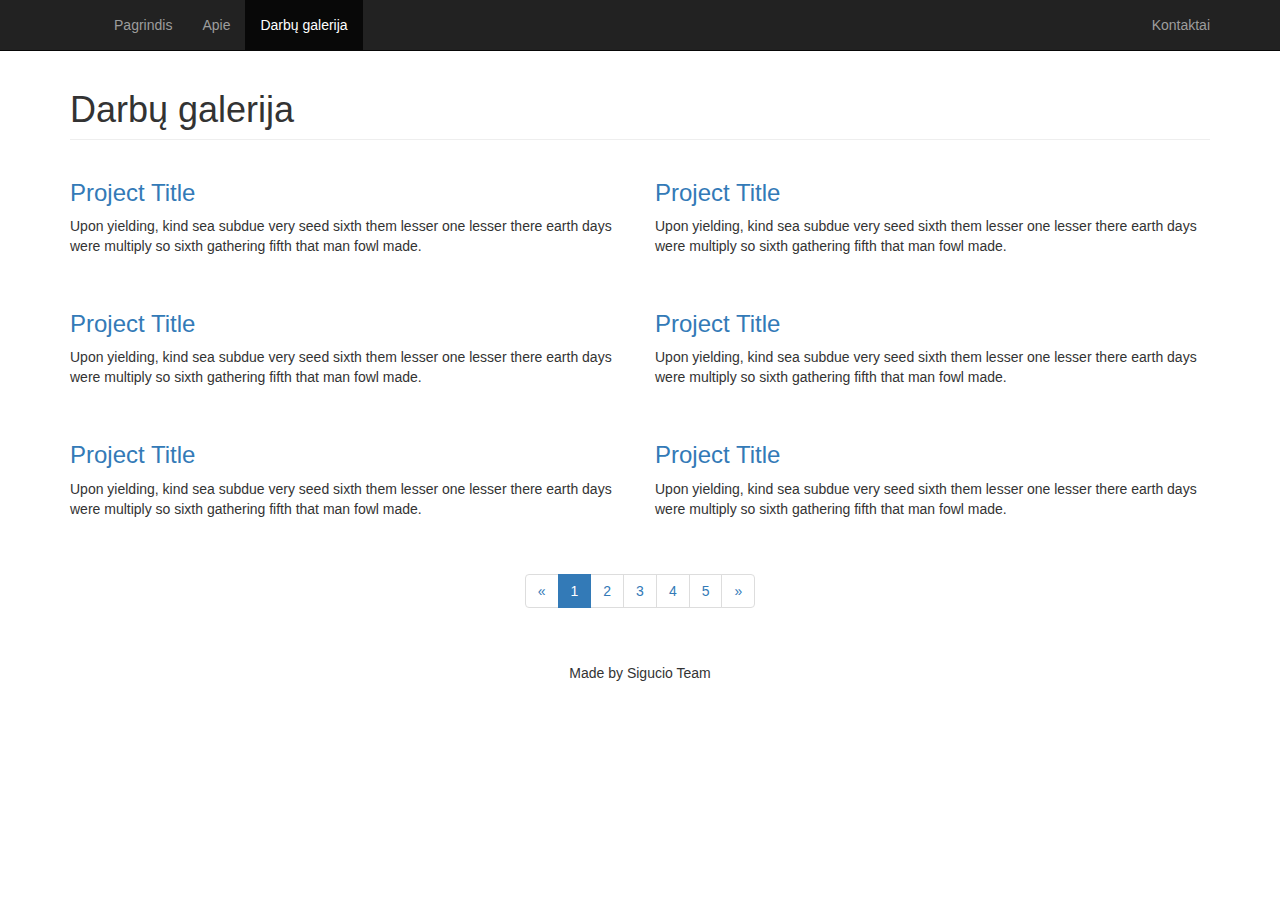
==== src/index.html @ 7f40c98c "Merge remote-tracking branch 'origin/master'" ====
<!DOCTYPE html>
<!-- Template by Quackit.com -->
<html lang="en">
<head>
    <meta charset="utf-8">
    <meta http-equiv="X-UA-Compatible" content="IE=edge">
    <meta name="viewport" content="width=device-width, initial-scale=1">
    <!-- The above 3 meta tags *must* come first in the head; any other head content must come *after* these tags -->

    <title>Portfolio, 2 Column</title>

    <!-- Bootstrap Core CSS -->
    <link href="css/bootstrap.min.css" rel="stylesheet">

    <!-- Custom CSS: You can use this stylesheet to override any Bootstrap styles and/or apply your own styles -->
    <link href="css/custom.css" rel="stylesheet">

    <!-- HTML5 Shim and Respond.js IE8 support of HTML5 elements and media queries -->
    <!-- WARNING: Respond.js doesn't work if you view the page via file:// -->
    <!--[if lt IE 9]>
        <script src="https://oss.maxcdn.com/libs/html5shiv/3.7.0/html5shiv.js"></script>
        <script src="https://oss.maxcdn.com/libs/respond.js/1.4.2/respond.min.js"></script>
    <![endif]-->

</head>

<body>

    <!-- Navigation -->
    <nav class="navbar navbar-inverse navbar-fixed-top" role="navigation">
        <div class="container">
            <!-- Logo and responsive toggle -->
            <div class="navbar-header">
                <button type="button" class="navbar-toggle" data-toggle="collapse" data-target="#bs-example-navbar-collapse-1">
                    <span class="sr-only">Toggle navigation</span>
                    <span class="icon-bar"></span>
                    <span class="icon-bar"></span>
                    <span class="icon-bar"></span>
                </button>
                <a class="navbar-brand" href="#">
                	<span class="glyphicon glyphicon-fire"></span> 
                	<img href="Untitled.png">
                </a>
            </div>
            <!-- Navbar links -->
            <div class="collapse navbar-collapse" id="bs-example-navbar-collapse-1">
                <ul class="nav navbar-nav">
                    <li>
                        <a href="#">Pagrindis</a>
                    </li>
                    <li>
                        <a href="#">Apie</a>
                    </li>

                    <li class="active">
                        <a href="#">Darbų galerija</a>
                    </li>
                </ul>
                <ul class="nav navbar-nav navbar-right">
                    <li>
                        <a href="#">Kontaktai</a>
                    </li>
                </ul>
            </div>
            <!-- /.navbar-collapse -->
        </div>
        <!-- /.container -->
    </nav>

    <!-- Content -->
    <div class="container">

        <!-- Heading -->
        <div class="row">
            <div class="col-lg-12">
                <h1 class="page-header">Darbų galerija
                </h1>
            </div>
        </div>
        <!-- /.row -->

        <!-- Projects Row -->
        <div class="row">
            <div class="col-md-6 portfolio-item">
                <a href="#">
                    <img class="img-responsive" src="http://lorempixel.com/700/400/nature/1" alt="">
                </a>
                <h3>
                    <a href="#">Project Title</a>
                </h3>
                <p>Upon yielding, kind sea subdue very seed sixth them lesser one lesser there earth days were multiply so sixth gathering fifth that man fowl made.</p>
            </div>
            <div class="col-md-6 portfolio-item">
                <a href="#">
                    <img class="img-responsive" src="http://lorempixel.com/700/400/nature/2" alt="">
                </a>
                <h3>
                    <a href="#">Project Title</a>
                </h3>
                <p>Upon yielding, kind sea subdue very seed sixth them lesser one lesser there earth days were multiply so sixth gathering fifth that man fowl made.</p>
            </div>
        </div>
        <!-- /.row -->

        <!-- Projects Row -->
        <div class="row">
            <div class="col-md-6 portfolio-item">
                <a href="#">
                    <img class="img-responsive" src="http://lorempixel.com/700/400/nature/3" alt="">
                </a>
                <h3>
                    <a href="#">Project Title</a>
                </h3>
                <p>Upon yielding, kind sea subdue very seed sixth them lesser one lesser there earth days were multiply so sixth gathering fifth that man fowl made.</p>
            </div>
            <div class="col-md-6 portfolio-item">
                <a href="#">
                    <img class="img-responsive" src="http://lorempixel.com/700/400/nature/4" alt="">
                </a>
                <h3>
                    <a href="#">Project Title</a>
                </h3>
                <p>Upon yielding, kind sea subdue very seed sixth them lesser one lesser there earth days were multiply so sixth gathering fifth that man fowl made.</p>
            </div>
        </div>


        <!-- Projects Row -->
        <div class="row">
            <div class="col-md-6 portfolio-item">
                <a href="#">
                    <img class="img-responsive" src="http://lorempixel.com/700/400/nature/5" alt="">
                </a>
                <h3>
                    <a href="#">Project Title</a>
                </h3>
                <p>Upon yielding, kind sea subdue very seed sixth them lesser one lesser there earth days were multiply so sixth gathering fifth that man fowl made.</p>
            </div>
            <div class="col-md-6 portfolio-item">
                <a href="#">
                    <img class="img-responsive" src="http://lorempixel.com/700/400/nature/6" alt="">
                </a>
                <h3>
                    <a href="#">Project Title</a>
                </h3>
                <p>Upon yielding, kind sea subdue very seed sixth them lesser one lesser there earth days were multiply so sixth gathering fifth that man fowl made.</p>
            </div>
        </div>
        <!-- Pagination -->
        <div class="row text-center">
            <div class="col-lg-12">
                <ul class="pagination">
                    <li>
                        <a href="#">&laquo;</a>
                    </li>
                    <li class="active">
                        <a href="#">1</a>
                    </li>
                    <li>
                        <a href="#">2</a>
                    </li>
                    <li>
                        <a href="#">3</a>
                    </li>
                    <li>
                        <a href="#">4</a>
                    </li>
                    <li>
                        <a href="#">5</a>
                    </li>
                    <li>
                        <a href="#">&raquo;</a>
                    </li>
                </ul>
            </div>
        </div>
        <!-- /.row -->

    </div>
    <!-- /.container -->
	
	<footer>


        <div class="copyright">
        	<div class="container">
        		<p>Made by Sigucio Team</p>
        	</div>
        </div>
	</footer>

	
    <!-- jQuery -->
    <script src="js/jquery-1.11.3.min.js"></script>

    <!-- Bootstrap Core JavaScript -->
    <script src="js/bootstrap.min.js"></script>

</body>

</html>
---- src/css/custom.css ----
body {
    padding-top: 50px; /* Padding for .navbar-fixed-top. Change value if navbar height changes. Remove if using .navbar-static-top. */
}

.portfolio-item {
    margin-bottom: 25px;
}

.footer-blurb {
    padding: 30px 0;
	text-align: center;
    background-color: #0efaa4;
}

.footer-blurb h3 {
    color: #006170;
    }
    
.footer-blurb-item {
    padding: 30px 0;
    }
 
.copyright {
	background-color: #fff;
	text-align: center;
	padding: 30px 0;
}
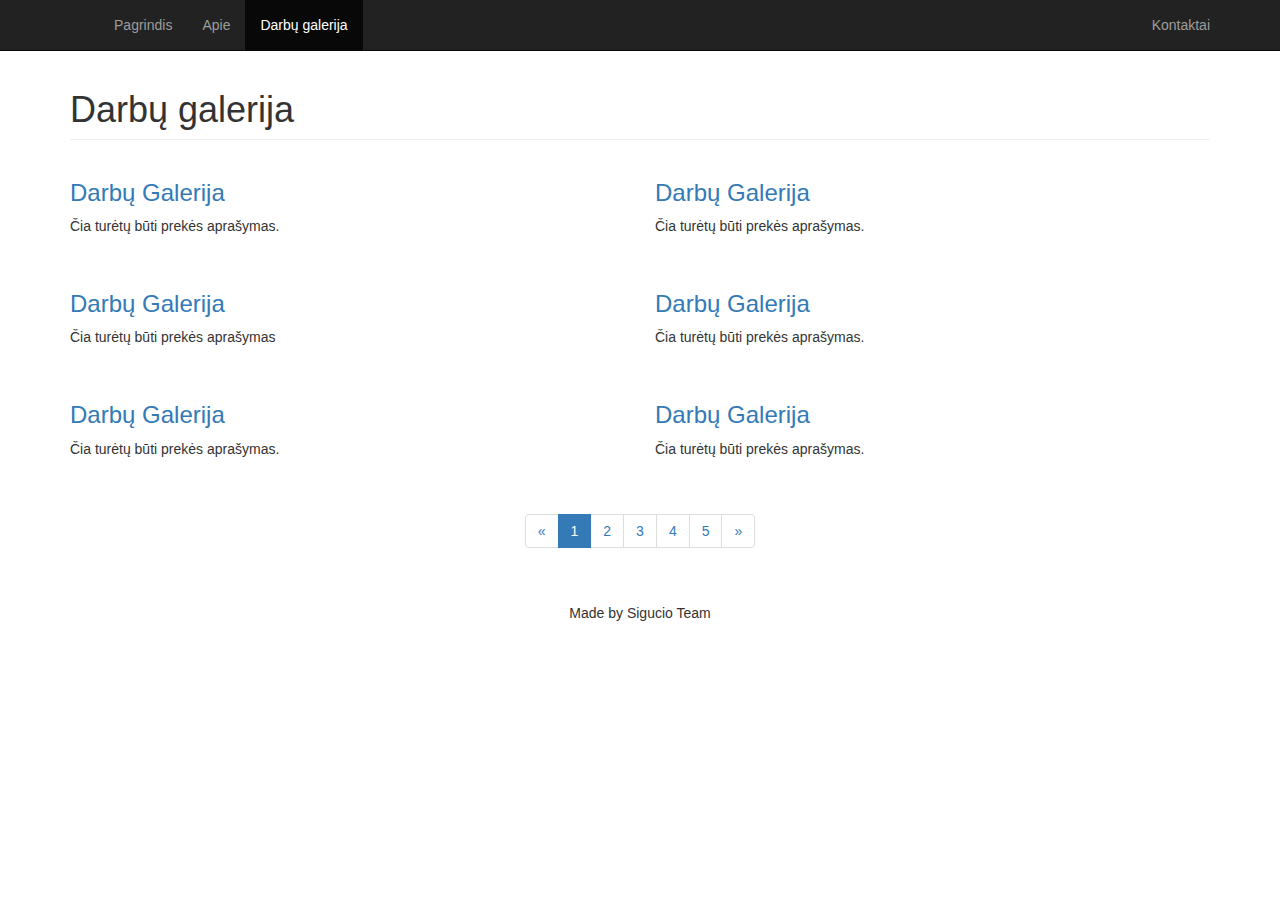
==== commit 833bfbde: "surasyti prekiu pavadinimai" ====
--- a/src/index.html
+++ b/src/index.html
@@ -83,21 +83,21 @@
         <div class="row">
             <div class="col-md-6 portfolio-item">
                 <a href="#">
-                    <img class="img-responsive" src="http://lorempixel.com/700/400/nature/1" alt="">
-                </a>
-                <h3>
-                    <a href="#">Project Title</a>
-                </h3>
-                <p>Upon yielding, kind sea subdue very seed sixth them lesser one lesser there earth days were multiply so sixth gathering fifth that man fowl made.</p>
-            </div>
-            <div class="col-md-6 portfolio-item">
-                <a href="#">
-                    <img class="img-responsive" src="http://lorempixel.com/700/400/nature/2" alt="">
-                </a>
-                <h3>
-                    <a href="#">Project Title</a>
-                </h3>
-                <p>Upon yielding, kind sea subdue very seed sixth them lesser one lesser there earth days were multiply so sixth gathering fifth that man fowl made.</p>
+                    <img class="img-responsive" src="https://scontent.fvno1-1.fna.fbcdn.net/v/t1.0-9/15032308_1385913438086661_7471027308842516511_n.jpg?oh=eb535f4aa2ce9d2972d97b4f40397970&oe=58F85B3C" alt="">
+                </a>
+                <h3>
+                    <a href="#">Darbų Galerija</a>
+                </h3>
+                <p> Čia turėtų būti prekės aprašymas.</p>
+            </div>
+            <div class="col-md-6 portfolio-item">
+                <a href="#">
+                    <img class="img-responsive" src="https://scontent.fvno1-1.fna.fbcdn.net/v/t1.0-9/15036622_1385913441419994_3886206400751419442_n.jpg?oh=067c84dcb0773ce4857ea5a28115ebaf&oe=58FBA254" alt="">
+                </a>
+                <h3>
+                    <a href="#">Darbų Galerija</a>
+                </h3>
+                <p> Čia turėtų būti prekės aprašymas.</p>
             </div>
         </div>
         <!-- /.row -->
@@ -106,21 +106,21 @@
         <div class="row">
             <div class="col-md-6 portfolio-item">
                 <a href="#">
-                    <img class="img-responsive" src="http://lorempixel.com/700/400/nature/3" alt="">
-                </a>
-                <h3>
-                    <a href="#">Project Title</a>
-                </h3>
-                <p>Upon yielding, kind sea subdue very seed sixth them lesser one lesser there earth days were multiply so sixth gathering fifth that man fowl made.</p>
-            </div>
-            <div class="col-md-6 portfolio-item">
-                <a href="#">
-                    <img class="img-responsive" src="http://lorempixel.com/700/400/nature/4" alt="">
-                </a>
-                <h3>
-                    <a href="#">Project Title</a>
-                </h3>
-                <p>Upon yielding, kind sea subdue very seed sixth them lesser one lesser there earth days were multiply so sixth gathering fifth that man fowl made.</p>
+                    <img class="img-responsive" src="https://scontent.fvno1-1.fna.fbcdn.net/v/t1.0-9/15094471_1385903594754312_6249980919776817129_n.jpg?oh=87735d46f8a0680254663efa2def4993&oe=58B3495E" alt="">
+                </a>
+                <h3>
+                    <a href="#">Darbų Galerija</a>
+                </h3>
+                <p> Čia turėtų būti prekės aprašymas</p>
+            </div>
+            <div class="col-md-6 portfolio-item">
+                <a href="#">
+                    <img class="img-responsive" src="https://scontent.fvno1-1.fna.fbcdn.net/v/t1.0-9/15032890_1385913448086660_1485710228594869623_n.jpg?oh=5663fbcd4980464a5c2fd2ba8cd28f7f&oe=58ECB35E" alt="">
+                </a>
+                <h3>
+                    <a href="#">Darbų Galerija</a>
+                </h3>
+                <p> Čia turėtų būti prekės aprašymas.</p>
             </div>
         </div>
 
@@ -129,21 +129,21 @@
         <div class="row">
             <div class="col-md-6 portfolio-item">
                 <a href="#">
-                    <img class="img-responsive" src="http://lorempixel.com/700/400/nature/5" alt="">
-                </a>
-                <h3>
-                    <a href="#">Project Title</a>
-                </h3>
-                <p>Upon yielding, kind sea subdue very seed sixth them lesser one lesser there earth days were multiply so sixth gathering fifth that man fowl made.</p>
-            </div>
-            <div class="col-md-6 portfolio-item">
-                <a href="#">
-                    <img class="img-responsive" src="http://lorempixel.com/700/400/nature/6" alt="">
-                </a>
-                <h3>
-                    <a href="#">Project Title</a>
-                </h3>
-                <p>Upon yielding, kind sea subdue very seed sixth them lesser one lesser there earth days were multiply so sixth gathering fifth that man fowl made.</p>
+                    <img class="img-responsive" src="https://scontent.fvno1-1.fna.fbcdn.net/v/t31.0-8/s960x960/15110245_1385910011420337_8150649659147828340_o.jpg?oh=d0f60e17b82b762a37fa7931538b731f&oe=58E245FC" alt="">
+                </a>
+                <h3>
+                    <a href="#">Darbų Galerija</a>
+                </h3>
+                <p> Čia turėtų būti prekės aprašymas.</p>
+            </div>
+            <div class="col-md-6 portfolio-item">
+                <a href="#">
+                    <img class="img-responsive" src="https://scontent.fvno1-1.fna.fbcdn.net/v/t1.0-9/15032847_1385907601420578_2904714286766267430_n.jpg?oh=f5e1422d180db7f9a36e9beb8f98b048&oe=58E05010" alt="">
+                </a>
+                <h3>
+                    <a href="#">Darbų Galerija</a>
+                </h3>
+                <p> Čia turėtų būti prekės aprašymas.</p>
             </div>
         </div>
         <!-- Pagination -->
@@ -194,7 +194,10 @@
     <script src="js/jquery-1.11.3.min.js"></script>
 
     <!-- Bootstrap Core JavaScript -->
-    <script src="js/bootstrap.min.js"></script>
+    <!--<script src="js/bootstrap.min.js"></script>-->
+    <script src="https://maxcdn.bootstrapcdn.com/bootstrap/3.3.7/js/bootstrap.min.js"
+            integrity="sha384-Tc5IQib027qvyjSMfHjOMaLkfuWVxZxUPnCJA7l2mCWNIpG9mGCD8wGNIcPD7Txa"
+            crossorigin="anonymous"></script>
 
 </body>
 
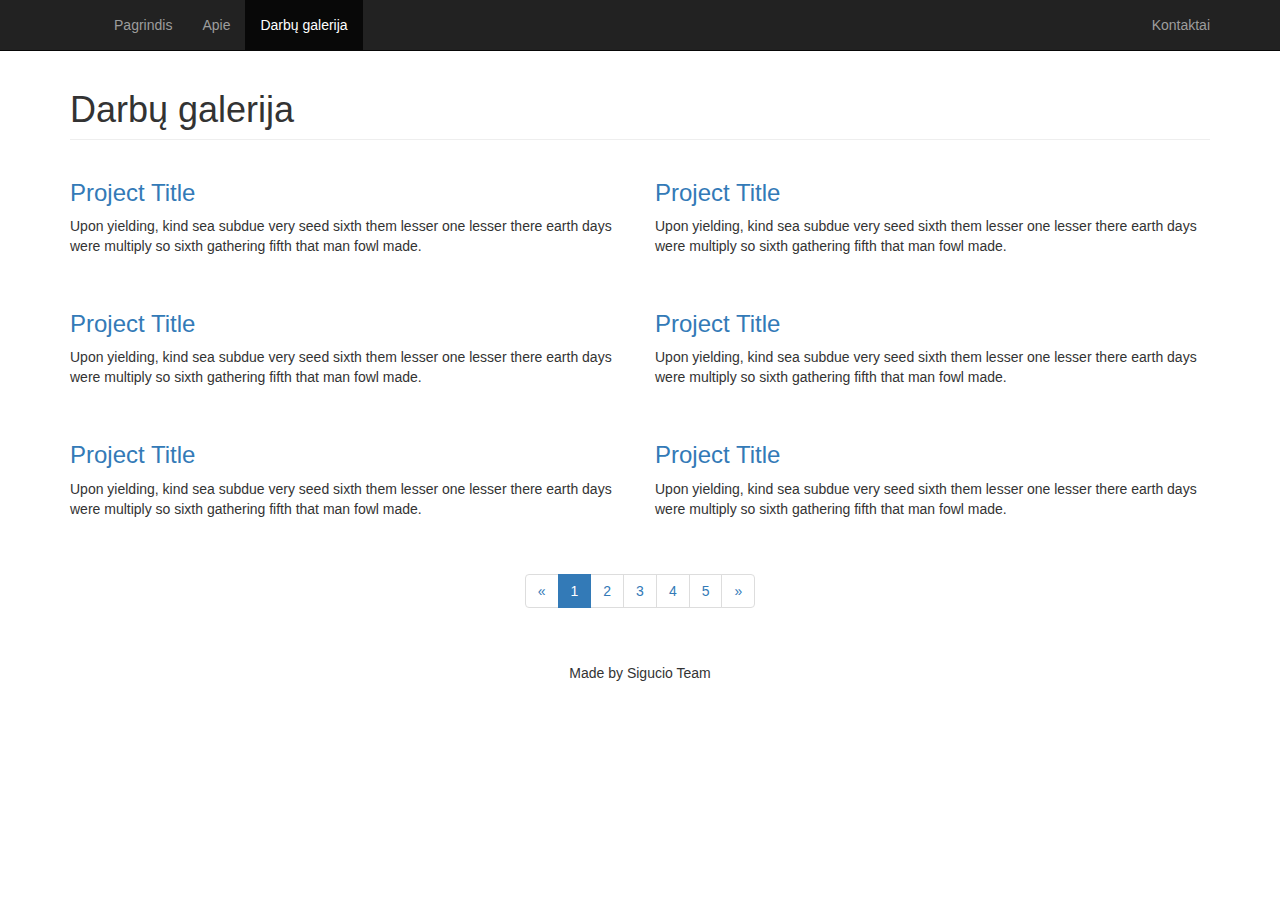
==== commit 3845a5e0: "aha" ====
--- a/src/index.html
+++ b/src/index.html
@@ -46,10 +46,10 @@
             <div class="collapse navbar-collapse" id="bs-example-navbar-collapse-1">
                 <ul class="nav navbar-nav">
                     <li>
-                        <a href="#">Pagrindis</a>
-                    </li>
-                    <li>
-                        <a href="#">Apie</a>
+                        <a href="Pagrindinis" title="">Pagrindis</a>
+                    </li>
+                    <li>
+                        <a href="Apie" title="">Apie</a>
                     </li>
 
                     <li class="active">
@@ -58,7 +58,7 @@
                 </ul>
                 <ul class="nav navbar-nav navbar-right">
                     <li>
-                        <a href="#">Kontaktai</a>
+                        <a href="Kontaktai" title="">Kontaktai</a>
                     </li>
                 </ul>
             </div>
@@ -86,18 +86,18 @@
                     <img class="img-responsive" src="https://scontent.fvno1-1.fna.fbcdn.net/v/t1.0-9/15032308_1385913438086661_7471027308842516511_n.jpg?oh=eb535f4aa2ce9d2972d97b4f40397970&oe=58F85B3C" alt="">
                 </a>
                 <h3>
-                    <a href="#">Darbų Galerija</a>
-                </h3>
-                <p> Čia turėtų būti prekės aprašymas.</p>
+                    <a href="#">Project Title</a>
+                </h3>
+                <p>Upon yielding, kind sea subdue very seed sixth them lesser one lesser there earth days were multiply so sixth gathering fifth that man fowl made.</p>
             </div>
             <div class="col-md-6 portfolio-item">
                 <a href="#">
                     <img class="img-responsive" src="https://scontent.fvno1-1.fna.fbcdn.net/v/t1.0-9/15036622_1385913441419994_3886206400751419442_n.jpg?oh=067c84dcb0773ce4857ea5a28115ebaf&oe=58FBA254" alt="">
                 </a>
                 <h3>
-                    <a href="#">Darbų Galerija</a>
-                </h3>
-                <p> Čia turėtų būti prekės aprašymas.</p>
+                    <a href="#">Project Title</a>
+                </h3>
+                <p>Upon yielding, kind sea subdue very seed sixth them lesser one lesser there earth days were multiply so sixth gathering fifth that man fowl made.</p>
             </div>
         </div>
         <!-- /.row -->
@@ -109,18 +109,18 @@
                     <img class="img-responsive" src="https://scontent.fvno1-1.fna.fbcdn.net/v/t1.0-9/15094471_1385903594754312_6249980919776817129_n.jpg?oh=87735d46f8a0680254663efa2def4993&oe=58B3495E" alt="">
                 </a>
                 <h3>
-                    <a href="#">Darbų Galerija</a>
-                </h3>
-                <p> Čia turėtų būti prekės aprašymas</p>
+                    <a href="#">Project Title</a>
+                </h3>
+                <p>Upon yielding, kind sea subdue very seed sixth them lesser one lesser there earth days were multiply so sixth gathering fifth that man fowl made.</p>
             </div>
             <div class="col-md-6 portfolio-item">
                 <a href="#">
                     <img class="img-responsive" src="https://scontent.fvno1-1.fna.fbcdn.net/v/t1.0-9/15032890_1385913448086660_1485710228594869623_n.jpg?oh=5663fbcd4980464a5c2fd2ba8cd28f7f&oe=58ECB35E" alt="">
                 </a>
                 <h3>
-                    <a href="#">Darbų Galerija</a>
-                </h3>
-                <p> Čia turėtų būti prekės aprašymas.</p>
+                    <a href="#">Project Title</a>
+                </h3>
+                <p>Upon yielding, kind sea subdue very seed sixth them lesser one lesser there earth days were multiply so sixth gathering fifth that man fowl made.</p>
             </div>
         </div>
 
@@ -132,18 +132,18 @@
                     <img class="img-responsive" src="https://scontent.fvno1-1.fna.fbcdn.net/v/t31.0-8/s960x960/15110245_1385910011420337_8150649659147828340_o.jpg?oh=d0f60e17b82b762a37fa7931538b731f&oe=58E245FC" alt="">
                 </a>
                 <h3>
-                    <a href="#">Darbų Galerija</a>
-                </h3>
-                <p> Čia turėtų būti prekės aprašymas.</p>
+                    <a href="#">Project Title</a>
+                </h3>
+                <p>Upon yielding, kind sea subdue very seed sixth them lesser one lesser there earth days were multiply so sixth gathering fifth that man fowl made.</p>
             </div>
             <div class="col-md-6 portfolio-item">
                 <a href="#">
                     <img class="img-responsive" src="https://scontent.fvno1-1.fna.fbcdn.net/v/t1.0-9/15032847_1385907601420578_2904714286766267430_n.jpg?oh=f5e1422d180db7f9a36e9beb8f98b048&oe=58E05010" alt="">
                 </a>
                 <h3>
-                    <a href="#">Darbų Galerija</a>
-                </h3>
-                <p> Čia turėtų būti prekės aprašymas.</p>
+                    <a href="#">Project Title</a>
+                </h3>
+                <p>Upon yielding, kind sea subdue very seed sixth them lesser one lesser there earth days were multiply so sixth gathering fifth that man fowl made.</p>
             </div>
         </div>
         <!-- Pagination -->
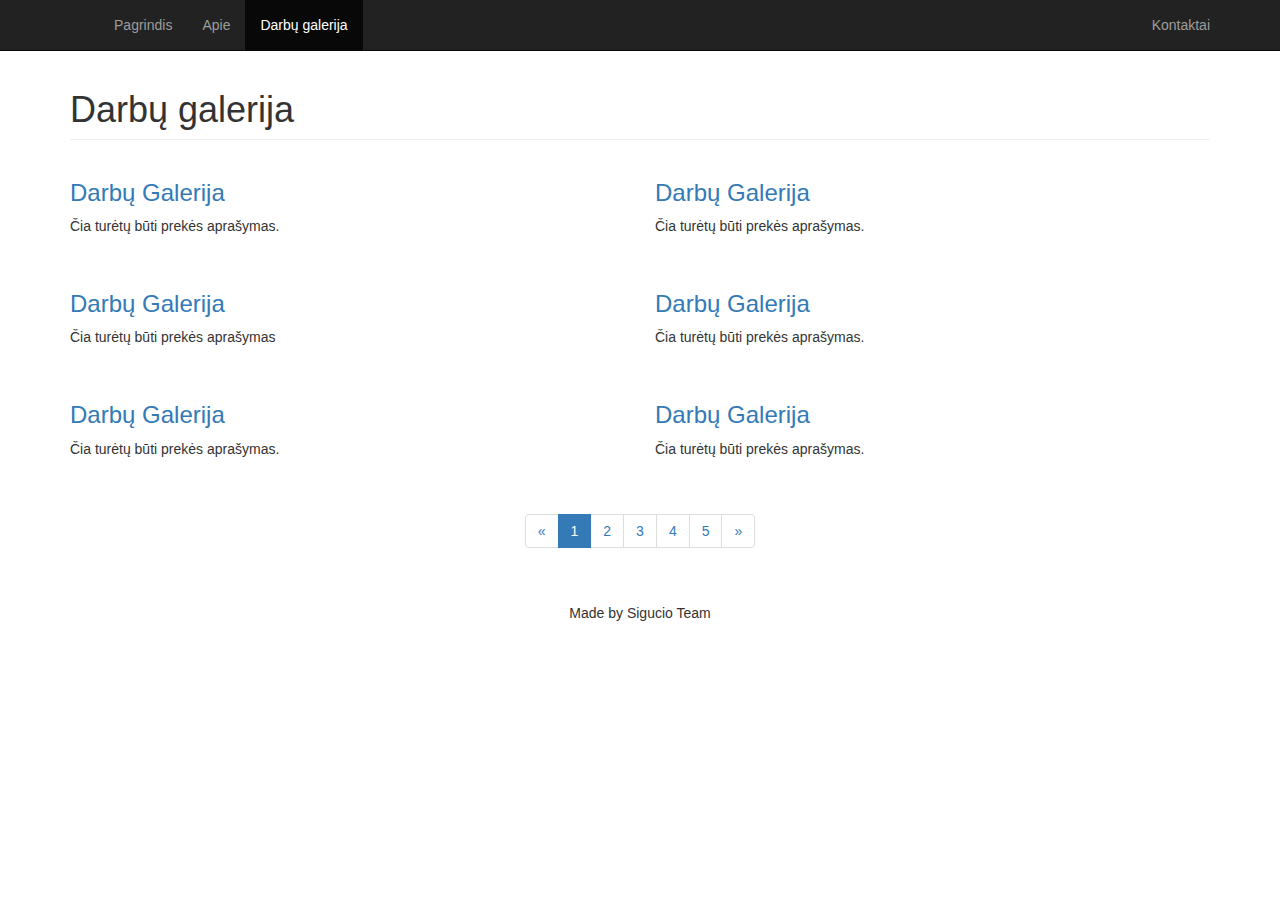
==== commit 18c694a1: "Merge remote-tracking branch 'origin/master'" ====
--- a/src/index.html
+++ b/src/index.html
@@ -86,18 +86,18 @@
                     <img class="img-responsive" src="https://scontent.fvno1-1.fna.fbcdn.net/v/t1.0-9/15032308_1385913438086661_7471027308842516511_n.jpg?oh=eb535f4aa2ce9d2972d97b4f40397970&oe=58F85B3C" alt="">
                 </a>
                 <h3>
-                    <a href="#">Project Title</a>
-                </h3>
-                <p>Upon yielding, kind sea subdue very seed sixth them lesser one lesser there earth days were multiply so sixth gathering fifth that man fowl made.</p>
+                    <a href="#">Darbų Galerija</a>
+                </h3>
+                <p> Čia turėtų būti prekės aprašymas.</p>
             </div>
             <div class="col-md-6 portfolio-item">
                 <a href="#">
                     <img class="img-responsive" src="https://scontent.fvno1-1.fna.fbcdn.net/v/t1.0-9/15036622_1385913441419994_3886206400751419442_n.jpg?oh=067c84dcb0773ce4857ea5a28115ebaf&oe=58FBA254" alt="">
                 </a>
                 <h3>
-                    <a href="#">Project Title</a>
-                </h3>
-                <p>Upon yielding, kind sea subdue very seed sixth them lesser one lesser there earth days were multiply so sixth gathering fifth that man fowl made.</p>
+                    <a href="#">Darbų Galerija</a>
+                </h3>
+                <p> Čia turėtų būti prekės aprašymas.</p>
             </div>
         </div>
         <!-- /.row -->
@@ -109,18 +109,18 @@
                     <img class="img-responsive" src="https://scontent.fvno1-1.fna.fbcdn.net/v/t1.0-9/15094471_1385903594754312_6249980919776817129_n.jpg?oh=87735d46f8a0680254663efa2def4993&oe=58B3495E" alt="">
                 </a>
                 <h3>
-                    <a href="#">Project Title</a>
-                </h3>
-                <p>Upon yielding, kind sea subdue very seed sixth them lesser one lesser there earth days were multiply so sixth gathering fifth that man fowl made.</p>
+                    <a href="#">Darbų Galerija</a>
+                </h3>
+                <p> Čia turėtų būti prekės aprašymas</p>
             </div>
             <div class="col-md-6 portfolio-item">
                 <a href="#">
                     <img class="img-responsive" src="https://scontent.fvno1-1.fna.fbcdn.net/v/t1.0-9/15032890_1385913448086660_1485710228594869623_n.jpg?oh=5663fbcd4980464a5c2fd2ba8cd28f7f&oe=58ECB35E" alt="">
                 </a>
                 <h3>
-                    <a href="#">Project Title</a>
-                </h3>
-                <p>Upon yielding, kind sea subdue very seed sixth them lesser one lesser there earth days were multiply so sixth gathering fifth that man fowl made.</p>
+                    <a href="#">Darbų Galerija</a>
+                </h3>
+                <p> Čia turėtų būti prekės aprašymas.</p>
             </div>
         </div>
 
@@ -132,18 +132,18 @@
                     <img class="img-responsive" src="https://scontent.fvno1-1.fna.fbcdn.net/v/t31.0-8/s960x960/15110245_1385910011420337_8150649659147828340_o.jpg?oh=d0f60e17b82b762a37fa7931538b731f&oe=58E245FC" alt="">
                 </a>
                 <h3>
-                    <a href="#">Project Title</a>
-                </h3>
-                <p>Upon yielding, kind sea subdue very seed sixth them lesser one lesser there earth days were multiply so sixth gathering fifth that man fowl made.</p>
+                    <a href="#">Darbų Galerija</a>
+                </h3>
+                <p> Čia turėtų būti prekės aprašymas.</p>
             </div>
             <div class="col-md-6 portfolio-item">
                 <a href="#">
                     <img class="img-responsive" src="https://scontent.fvno1-1.fna.fbcdn.net/v/t1.0-9/15032847_1385907601420578_2904714286766267430_n.jpg?oh=f5e1422d180db7f9a36e9beb8f98b048&oe=58E05010" alt="">
                 </a>
                 <h3>
-                    <a href="#">Project Title</a>
-                </h3>
-                <p>Upon yielding, kind sea subdue very seed sixth them lesser one lesser there earth days were multiply so sixth gathering fifth that man fowl made.</p>
+                    <a href="#">Darbų Galerija</a>
+                </h3>
+                <p> Čia turėtų būti prekės aprašymas.</p>
             </div>
         </div>
         <!-- Pagination -->
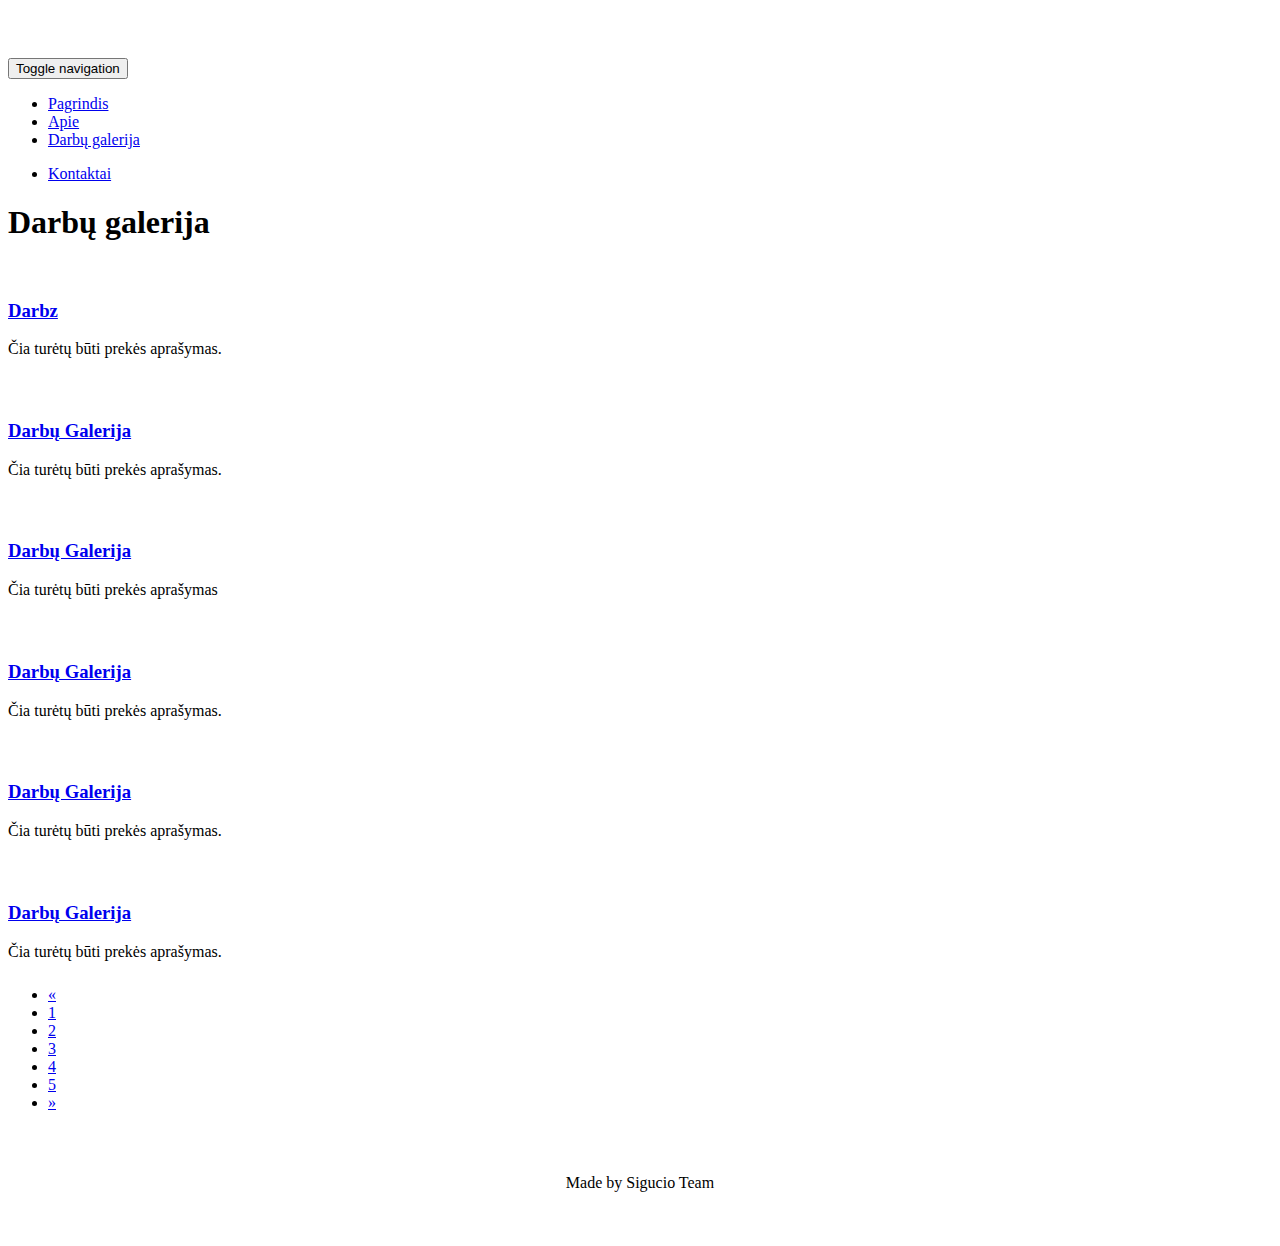
==== commit 8c87cf30: "surasyti prekiu pavadinimai" ====
--- a/src/index.html
+++ b/src/index.html
@@ -38,7 +38,7 @@
                     <span class="icon-bar"></span>
                 </button>
                 <a class="navbar-brand" href="#">
-                	<span class="glyphicon glyphicon-fire"></span> 
+                	<span class="glyphicon glyphicon-fire"></span>
                 	<img href="Untitled.png">
                 </a>
             </div>
@@ -86,7 +86,7 @@
                     <img class="img-responsive" src="https://scontent.fvno1-1.fna.fbcdn.net/v/t1.0-9/15032308_1385913438086661_7471027308842516511_n.jpg?oh=eb535f4aa2ce9d2972d97b4f40397970&oe=58F85B3C" alt="">
                 </a>
                 <h3>
-                    <a href="#">Darbų Galerija</a>
+                    <a href="#">Darbz</a>
                 </h3>
                 <p> Čia turėtų būti prekės aprašymas.</p>
             </div>
--- a/src/css/custom.css
+++ b/src/css/custom.css
@@ -24,4 +24,12 @@
 	background-color: #fff;
 	text-align: center;
 	padding: 30px 0;
-}+}
+
+.img-responsive{
+
+
+}
+    
+
+
